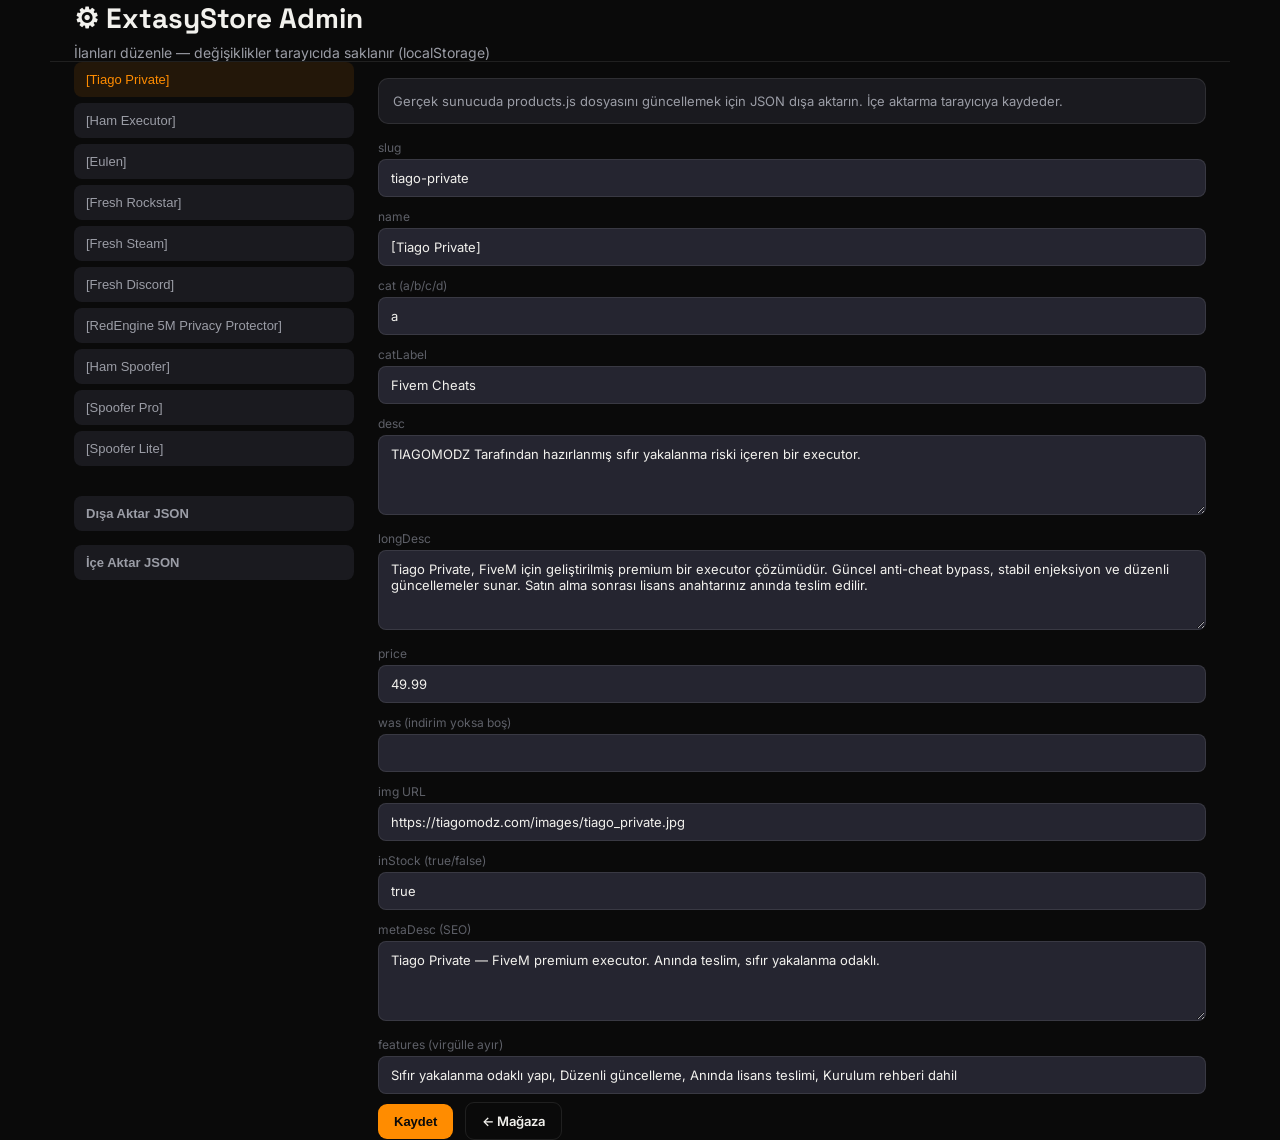
==== admin.html @ 45933689 "İlk yükleme" ====
<!DOCTYPE html>
<html lang="tr">
<head>
<meta charset="UTF-8">
<meta name="viewport" content="width=device-width, initial-scale=1.0">
<title>Admin — ExtasyStore</title>
<link rel="stylesheet" href="store.css">
<link href="https://fonts.googleapis.com/css2?family=Space+Grotesk:wght@500;600;700&family=Inter:wght@400;500;600;700&display=swap" rel="stylesheet">
<style>
  :root{--bg:#0A0A0A;--surface:#1A1A1F;--surface-2:#252530;--border:rgba(255,255,255,0.09);--text:#F2F1ED;--text-dim:#9B9DA6;--text-faint:#5E6068;--accent:#FF8C00;--accent-ink:#0A0A0A;--accent-dim:rgba(255,140,0,0.10);--display:'Space Grotesk',sans-serif;--body:'Inter',sans-serif;}
  *{margin:0;padding:0;box-sizing:border-box;}
  body{background:var(--bg);color:var(--text);font-family:var(--body);}
  .wrap{max-width:1180px;margin:0 auto;padding:0 24px;}
  header{padding:24px 0;border-bottom:1px solid var(--border);}
  h1{font-family:var(--display);font-size:28px;}
  .btn{font-weight:600;font-size:13px;border:none;border-radius:9px;padding:10px 16px;cursor:pointer;background:var(--accent);color:var(--accent-ink);margin-right:8px;margin-top:8px;}
  .btn-ghost{background:transparent;border:1px solid var(--border);color:var(--text);}
  .note{font-size:13px;color:var(--text-dim);margin:16px 0;padding:14px;background:var(--surface);border-radius:10px;border:1px solid var(--border);}
</style>
</head>
<body>
<header class="wrap">
  <h1>⚙ ExtasyStore Admin</h1>
  <p style="color:var(--text-dim);margin-top:8px;font-size:14px;">İlanları düzenle — değişiklikler tarayıcıda saklanır (localStorage)</p>
</header>
<main class="wrap admin-grid" id="adminRoot"></main>
<script src="store-config.js"></script>
<script src="products.js"></script>
<script src="lang.js"></script>
<script src="store.js"></script>
<script>
let adminProducts = JSON.parse(JSON.stringify(Store.getProducts()));
let selected = 0;

function saveOverride(){
  localStorage.setItem(Store.KEYS.productsOverride, JSON.stringify(adminProducts));
  Store.toast('Kaydedildi (localStorage)');
}

function renderAdmin(){
  const root = document.getElementById('adminRoot');
  const p = adminProducts[selected];
  root.innerHTML = `
    <div class="admin-list">
      ${adminProducts.map((x,i) => `<button type="button" class="${i===selected?'active':''}" data-i="${i}">${x.name}</button>`).join('')}
      <div style="margin-top:16px;">
        <button type="button" class="btn" id="exportBtn">${t('export')} JSON</button>
        <button type="button" class="btn btn-ghost" id="importBtn">${t('import')} JSON</button>
        <input type="file" id="importFile" accept=".json" hidden />
      </div>
    </div>
    <div>
      <p class="note">Gerçek sunucuda products.js dosyasını güncellemek için JSON dışa aktarın. İçe aktarma tarayıcıya kaydeder.</p>
      <form class="admin-form" id="editForm">
        <label>slug</label><input name="slug" value="${p.slug}" />
        <label>name</label><input name="name" value="${p.name.replace(/"/g,'&quot;')}" />
        <label>cat (a/b/c/d)</label><input name="cat" value="${p.cat}" />
        <label>catLabel</label><input name="catLabel" value="${p.catLabel}" />
        <label>desc</label><textarea name="desc">${p.desc}</textarea>
        <label>longDesc</label><textarea name="longDesc">${p.longDesc||''}</textarea>
        <label>price</label><input name="price" type="number" step="0.01" value="${p.price}" />
        <label>was (indirim yoksa boş)</label><input name="was" type="number" step="0.01" value="${p.was||''}" />
        <label>img URL</label><input name="img" value="${p.img||''}" />
        <label>inStock (true/false)</label><input name="inStock" value="${p.inStock !== false}" />
        <label>metaDesc (SEO)</label><textarea name="metaDesc">${p.metaDesc||''}</textarea>
        <label>features (virgülle ayır)</label><input name="features" value="${(p.features||[]).join(', ')}" />
        <button type="submit" class="btn">${t('save')}</button>
        <a href="Prototip 2.1.html" class="btn btn-ghost" style="display:inline-block;text-decoration:none;">← Mağaza</a>
      </form>
    </div>`;
  root.querySelectorAll('.admin-list button[data-i]').forEach(btn => {
    btn.onclick = () => { selected = +btn.dataset.i; renderAdmin(); };
  });
  document.getElementById('editForm').onsubmit = e => {
    e.preventDefault();
    const f = e.target;
    adminProducts[selected] = {
      ...adminProducts[selected],
      slug: f.slug.value.trim(),
      name: f.name.value,
      cat: f.cat.value,
      catLabel: f.catLabel.value,
      desc: f.desc.value,
      longDesc: f.longDesc.value,
      price: parseFloat(f.price.value) || 0,
      was: f.was.value ? parseFloat(f.was.value) : null,
      img: f.img.value,
      inStock: f.inStock.value !== 'false',
      metaDesc: f.metaDesc.value,
      features: f.features.value.split(',').map(s => s.trim()).filter(Boolean)
    };
    saveOverride();
  };
  document.getElementById('exportBtn').onclick = () => {
    const blob = new Blob([JSON.stringify(adminProducts, null, 2)], {type:'application/json'});
    const a = document.createElement('a');
    a.href = URL.createObjectURL(blob);
    a.download = 'products-export.json';
    a.click();
  };
  document.getElementById('importBtn').onclick = () => document.getElementById('importFile').click();
  document.getElementById('importFile').onchange = e => {
    const file = e.target.files[0];
    if(!file) return;
    const r = new FileReader();
    r.onload = () => {
      try {
        adminProducts = JSON.parse(r.result);
        selected = 0;
        saveOverride();
        renderAdmin();
      } catch { alert('Geçersiz JSON'); }
    };
    r.readAsText(file);
  };
}
document.addEventListener('DOMContentLoaded', () => {
  Store.init({ nav: false });
  renderAdmin();
});
</script>
</body>
</html>
---- store.css ----
/* ExtasyStore — ortak bileşen stilleri + light tema */

[data-theme="light"]{
  --bg:#F2F1ED;
  --surface:#FFFFFF;
  --surface-2:#E8E7E3;
  --border:rgba(0,0,0,0.10);
  --border-soft:rgba(0,0,0,0.06);
  --text:#0A0A0A;
  --text-dim:#4A4A52;
  --text-faint:#7A7A85;
  --accent-ink:#FFFFFF;
}
[data-theme="light"] body{
  background-image:
    radial-gradient(circle at 12% 8%, rgba(255,140,0,0.08), transparent 40%),
    radial-gradient(circle at 88% 20%, rgba(75,61,184,0.06), transparent 45%);
}
[data-theme="light"] .nav{background:rgba(242,241,237,0.92);}

/* ── Nav düzeni (çift satır — çarpışmayı önler) ── */
.nav-shell{
  display:flex;flex-direction:column;gap:10px;
  padding:12px 0;
}
header.nav .nav-inner{
  height:auto;min-height:48px;
  flex-wrap:nowrap;
}
.nav-right{
  flex-shrink:0;
  gap:10px;
  align-items:center;
}
.nav-tools{
  display:flex;align-items:center;justify-content:flex-end;
  flex-wrap:wrap;gap:8px;
  padding-top:10px;
  border-top:1px solid var(--border-soft);
}
.nav-tools-group{
  display:flex;align-items:center;gap:8px;flex-wrap:wrap;
}
#storeNavExtras{
  display:flex;align-items:center;gap:8px;flex-wrap:wrap;
  width:100%;justify-content:flex-end;
}

/* Nav extras */
.nav-search{
  background:var(--surface);border:1px solid var(--border);border-radius:9px;
  padding:8px 12px;font-size:13px;color:var(--text);
  width:200px;max-width:100%;font-family:inherit;flex-shrink:1;
}
.nav-search::placeholder{color:var(--text-faint);}
.nav-icon-btn{
  position:relative;background:var(--surface);border:1px solid var(--border);
  border-radius:9px;width:40px;height:40px;display:flex;align-items:center;justify-content:center;
  font-size:16px;color:var(--text-dim);transition:border-color .15s;
  flex-shrink:0;
}
.nav-icon-btn:hover{border-color:rgba(255,140,0,0.4);color:var(--text);}
.nav-badge{
  position:absolute;top:-4px;right:-4px;min-width:18px;height:18px;padding:0 5px;
  background:var(--accent);color:var(--accent-ink);font-size:10px;font-weight:700;
  border-radius:20px;display:flex;align-items:center;justify-content:center;font-family:var(--mono);
}
.lang-toggle,.theme-toggle{
  font-size:12px;font-weight:600;padding:7px 10px;border-radius:8px;
  background:var(--surface);border:1px solid var(--border);color:var(--text-dim);cursor:pointer;
  flex-shrink:0;white-space:nowrap;
}

/* Product card extras */
.product-card.out-of-stock{opacity:0.72;}
.product-card-actions{display:flex;gap:6px;margin-top:8px;flex-wrap:wrap;}
.product-card-actions .btn{flex:1;min-width:0;padding:9px 10px;font-size:12px;justify-content:center;}
.product-thumb{position:relative;}

/* Promosyon etiketleri — sol üst, yan yana / alt alta düzgün */
.card-top-badges{
  position:absolute;top:8px;left:8px;
  display:flex;flex-direction:row;flex-wrap:wrap;gap:4px;
  max-width:calc(100% - 52px);
  z-index:2;
  pointer-events:none;
}
.card-top-badges .badge,
.card-stock-badge .badge{
  position:static !important;
  top:auto !important;left:auto !important;
  display:inline-block;
  white-space:nowrap;
  font-size:9px;
  padding:3px 7px;
}

/* Stok etiketi — sol alt (promosyon etiketlerinden ayrı) */
.card-stock-badge{
  position:absolute;bottom:8px;left:8px;z-index:2;
  pointer-events:none;
}
.badge.discount{background:#E53935;color:#fff;}
.badge.stock-ok{background:rgba(76,175,80,0.9);color:#fff;}
.badge.stock-no{background:rgba(120,120,120,0.9);color:#fff;}
.card-quick-actions{
  position:absolute;top:8px;right:8px;display:flex;flex-direction:column;gap:6px;z-index:2;
}
.icon-btn-sm{
  width:30px;height:30px;border-radius:8px;border:1px solid var(--border);
  background:rgba(10,10,10,0.6);color:var(--text);font-size:14px;
  display:flex;align-items:center;justify-content:center;cursor:pointer;
}
.icon-btn-sm.active{background:var(--accent);color:var(--accent-ink);border-color:var(--accent);}
.icon-btn-sm.compare-on{background:var(--tag-violet);color:#fff;border-color:var(--tag-violet);}

/* Toast — son satın alma */
.toast-wrap{
  position:fixed;bottom:24px;left:24px;z-index:999;display:flex;flex-direction:column;gap:10px;
}
.toast{
  background:var(--surface);border:1px solid var(--border);border-radius:12px;
  padding:12px 16px;font-size:13px;color:var(--text-dim);box-shadow:0 12px 40px rgba(0,0,0,0.35);
  animation:toastIn .35s ease;max-width:320px;
}
.toast b{color:var(--accent);font-weight:600;}
@keyframes toastIn{from{opacity:0;transform:translateY(12px);}to{opacity:1;transform:none;}}

/* Ürün karşılaştırma bar */
.compare-bar{
  position:fixed;bottom:0;left:0;right:0;z-index:90;
  background:var(--surface);border-top:1px solid var(--border);
  padding:14px 24px;display:none;align-items:center;justify-content:space-between;gap:16px;flex-wrap:wrap;
}
.compare-bar.show{display:flex;}
.compare-bar-items{display:flex;gap:10px;flex-wrap:wrap;align-items:center;}
.compare-chip{
  background:var(--surface-2);border:1px solid var(--border);border-radius:8px;
  padding:6px 10px;font-size:12px;display:flex;align-items:center;gap:8px;
}
.compare-chip button{background:none;border:none;color:var(--text-faint);cursor:pointer;font-size:14px;}

/* Karşılaştırma tablosu */
.compare-table-wrap{overflow-x:auto;margin-top:24px;}
.compare-table{
  width:100%;border-collapse:collapse;font-size:14px;
}
.compare-table th,.compare-table td{
  border:1px solid var(--border-soft);padding:14px 16px;text-align:left;
}
.compare-table th{background:var(--surface-2);font-family:var(--display);font-weight:600;}
.compare-table .label{color:var(--text-faint);font-size:12px;text-transform:uppercase;letter-spacing:0.5px;}

/* Galeri */
.gallery-main{
  max-width:220px;max-height:220px;border-radius:12px;
  box-shadow:0 8px 32px rgba(0,0,0,0.4);object-fit:contain;
}
.gallery-thumbs{display:flex;gap:8px;margin-top:16px;flex-wrap:wrap;justify-content:center;}
.gallery-thumb{
  width:52px;height:52px;border-radius:8px;border:2px solid transparent;
  object-fit:cover;cursor:pointer;opacity:0.65;transition:opacity .15s,border-color .15s;
}
.gallery-thumb.active,.gallery-thumb:hover{opacity:1;border-color:var(--accent);}

/* Güven rozetleri */
.trust-row{
  display:grid;grid-template-columns:repeat(4,1fr);gap:12px;margin:24px 0;
}
.trust-item{
  background:var(--surface);border:1px solid var(--border-soft);border-radius:var(--radius-sm);
  padding:14px;text-align:center;font-size:12px;color:var(--text-dim);
}
.trust-item span{display:block;font-size:20px;margin-bottom:6px;}

/* Teslimat timeline */
.timeline{
  display:flex;justify-content:space-between;gap:12px;margin:24px 0;position:relative;
}
.timeline::before{
  content:"";position:absolute;top:18px;left:10%;right:10%;height:2px;background:var(--border);
}
.timeline-step{
  flex:1;text-align:center;position:relative;z-index:1;
}
.timeline-dot{
  width:36px;height:36px;border-radius:50%;background:var(--accent);color:var(--accent-ink);
  display:flex;align-items:center;justify-content:center;font-weight:700;font-size:14px;
  margin:0 auto 10px;font-family:var(--display);
}
.timeline-step span{font-size:12px;color:var(--text-dim);}

/* Kupon */
.coupon-row{display:flex;gap:8px;}
.coupon-row input{
  flex:1;background:var(--surface-2);border:1px solid var(--border);border-radius:8px;
  padding:10px 12px;color:var(--text);font-family:inherit;font-size:13px;
}
.coupon-msg{font-size:12px;margin-top:6px;}
.coupon-msg.ok{color:#4CAF50;}
.coupon-msg.err{color:#E53935;}

/* Benzer ürünler */
.related-grid{display:grid;grid-template-columns:repeat(3,1fr);gap:16px;margin-top:20px;}
.related-card{
  background:var(--surface);border:1px solid var(--border-soft);border-radius:var(--radius);
  padding:16px;display:flex;gap:12px;align-items:center;transition:border-color .15s;
}
.related-card:hover{border-color:rgba(255,140,0,0.35);}
.related-card img{width:56px;height:56px;border-radius:8px;object-fit:cover;}
.related-card h4{font-family:var(--display);font-size:14px;margin-bottom:4px;}
.related-card .price{font-weight:700;color:var(--accent);font-size:14px;}

/* Sepet sayfası */
.cart-layout{display:grid;grid-template-columns:1.2fr 0.8fr;gap:32px;padding:40px 0 80px;}
.cart-item{
  display:flex;gap:16px;padding:18px;background:var(--surface);
  border:1px solid var(--border-soft);border-radius:var(--radius);margin-bottom:12px;
}
.cart-item img{width:72px;height:72px;border-radius:8px;object-fit:cover;}
.cart-summary{
  background:var(--surface);border:1px solid var(--border);border-radius:var(--radius);padding:24px;
  height:fit-content;position:sticky;top:96px;
}
.qty-control{display:flex;align-items:center;gap:8px;}
.qty-control button{
  width:28px;height:28px;border-radius:6px;border:1px solid var(--border);
  background:var(--surface-2);color:var(--text);cursor:pointer;
}

/* Admin */
.admin-grid{display:grid;grid-template-columns:280px 1fr;gap:24px;padding:32px 0 80px;}
.admin-list button{
  width:100%;text-align:left;padding:10px 12px;border-radius:8px;border:1px solid var(--border-soft);
  background:var(--surface);color:var(--text-dim);margin-bottom:6px;cursor:pointer;font-size:13px;
}
.admin-list button.active{background:var(--accent-dim);border-color:var(--accent);color:var(--accent);}
.admin-form label{display:block;font-size:12px;color:var(--text-faint);margin:12px 0 4px;}
.admin-form input,.admin-form textarea,.admin-form select{
  width:100%;padding:10px 12px;border-radius:8px;border:1px solid var(--border);
  background:var(--surface-2);color:var(--text);font-family:inherit;font-size:13px;
}
.admin-form textarea{min-height:80px;resize:vertical;}

@media(max-width:980px){
  .nav-search{width:160px;}
  .nav-right .status-pill{display:none;}
  .nav-right .btn-ghost{display:none;}
  .trust-row{grid-template-columns:repeat(2,1fr);}
  .related-grid{grid-template-columns:1fr;}
  .cart-layout,.admin-grid{grid-template-columns:1fr;}
  .timeline{flex-direction:column;}
  .timeline::before{display:none;}
}
@media(max-width:640px){
  .nav-tools{justify-content:center;}
  #storeNavExtras{justify-content:center;}
  .nav-search{width:100%;order:-1;}
}
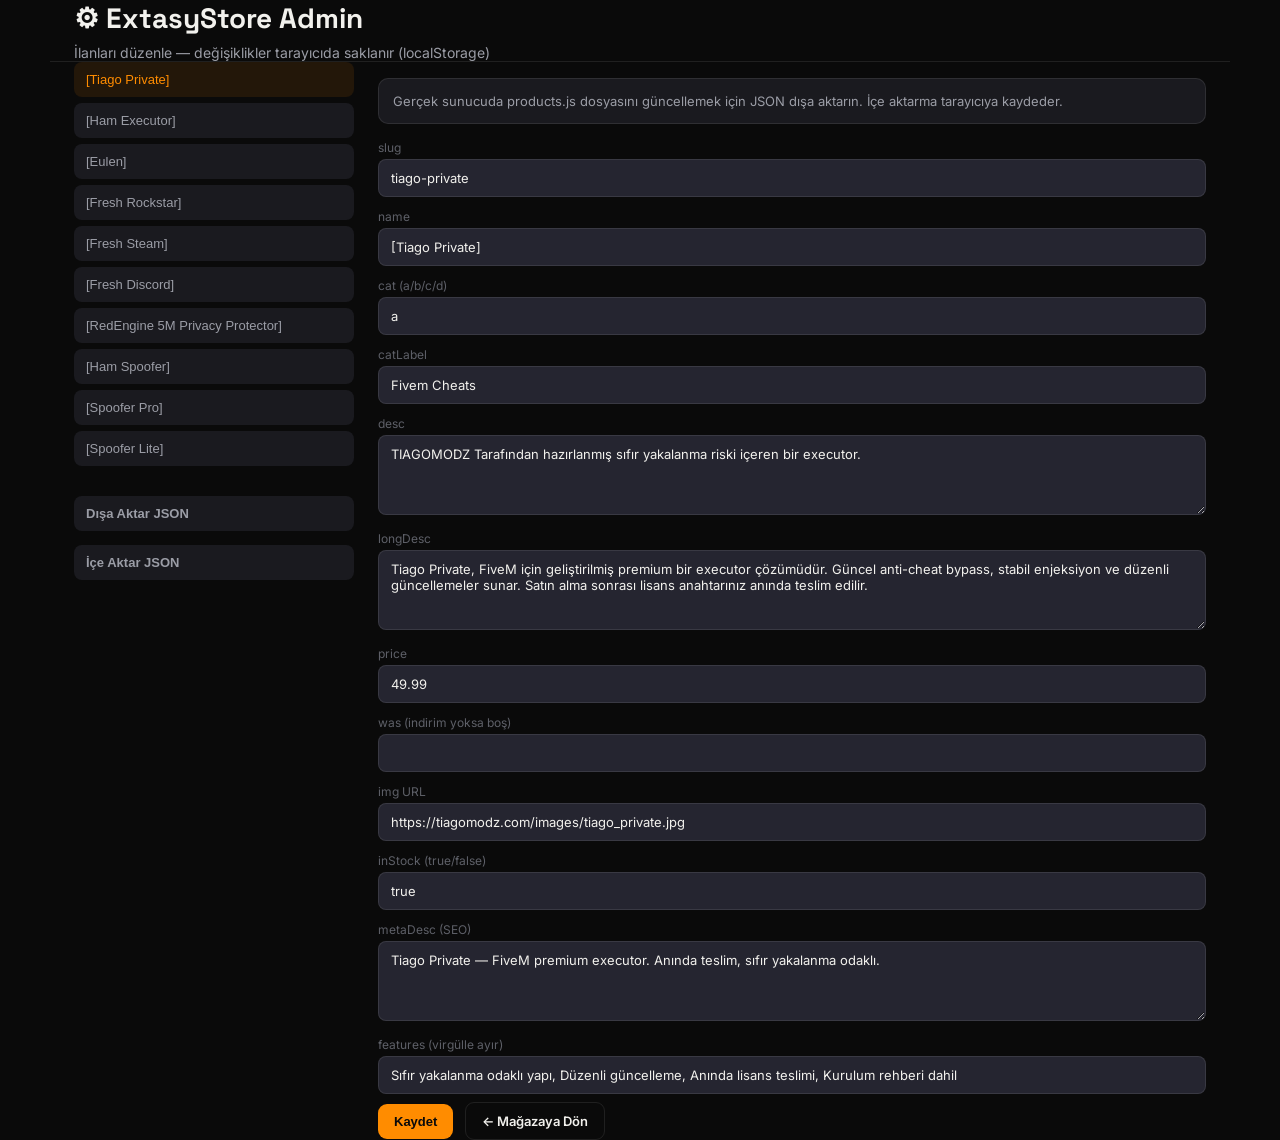
==== commit 67989179: "update Cum 19.06.2026 18:42:39,54" ====
--- a/admin.html
+++ b/admin.html
@@ -3,7 +3,7 @@
 <head>
 <meta charset="UTF-8">
 <meta name="viewport" content="width=device-width, initial-scale=1.0">
-<title>Admin — ExtasyStore</title>
+<title data-i18n="seoAdminTitle">Admin — ExtasyStore</title>
 <link rel="stylesheet" href="store.css">
 <link href="https://fonts.googleapis.com/css2?family=Space+Grotesk:wght@500;600;700&family=Inter:wght@400;500;600;700&display=swap" rel="stylesheet">
 <style>
@@ -21,11 +21,12 @@
 <body>
 <header class="wrap">
   <h1>⚙ ExtasyStore Admin</h1>
-  <p style="color:var(--text-dim);margin-top:8px;font-size:14px;">İlanları düzenle — değişiklikler tarayıcıda saklanır (localStorage)</p>
+  <p style="color:var(--text-dim);margin-top:8px;font-size:14px;" data-i18n="adminSubtitle">İlanları düzenle — değişiklikler tarayıcıda saklanır (localStorage)</p>
 </header>
 <main class="wrap admin-grid" id="adminRoot"></main>
 <script src="store-config.js"></script>
 <script src="products.js"></script>
+<script src="products-i18n.js"></script>
 <script src="lang.js"></script>
 <script src="store.js"></script>
 <script>
@@ -34,7 +35,7 @@
 
 function saveOverride(){
   localStorage.setItem(Store.KEYS.productsOverride, JSON.stringify(adminProducts));
-  Store.toast('Kaydedildi (localStorage)');
+  Store.toast(t('savedToast'));
 }
 
 function renderAdmin(){
@@ -50,7 +51,7 @@
       </div>
     </div>
     <div>
-      <p class="note">Gerçek sunucuda products.js dosyasını güncellemek için JSON dışa aktarın. İçe aktarma tarayıcıya kaydeder.</p>
+      <p class="note">${t('adminNote')}</p>
       <form class="admin-form" id="editForm">
         <label>slug</label><input name="slug" value="${p.slug}" />
         <label>name</label><input name="name" value="${p.name.replace(/"/g,'&quot;')}" />
@@ -59,13 +60,13 @@
         <label>desc</label><textarea name="desc">${p.desc}</textarea>
         <label>longDesc</label><textarea name="longDesc">${p.longDesc||''}</textarea>
         <label>price</label><input name="price" type="number" step="0.01" value="${p.price}" />
-        <label>was (indirim yoksa boş)</label><input name="was" type="number" step="0.01" value="${p.was||''}" />
+        <label>${t('wasLabel')}</label><input name="was" type="number" step="0.01" value="${p.was||''}" />
         <label>img URL</label><input name="img" value="${p.img||''}" />
         <label>inStock (true/false)</label><input name="inStock" value="${p.inStock !== false}" />
         <label>metaDesc (SEO)</label><textarea name="metaDesc">${p.metaDesc||''}</textarea>
-        <label>features (virgülle ayır)</label><input name="features" value="${(p.features||[]).join(', ')}" />
+        <label>${t('featuresLabel')}</label><input name="features" value="${(p.features||[]).join(', ')}" />
         <button type="submit" class="btn">${t('save')}</button>
-        <a href="Prototip 2.1.html" class="btn btn-ghost" style="display:inline-block;text-decoration:none;">← Mağaza</a>
+        <a href="index.html" class="btn btn-ghost" style="display:inline-block;text-decoration:none;">${t('backStore')}</a>
       </form>
     </div>`;
   root.querySelectorAll('.admin-list button[data-i]').forEach(btn => {
@@ -109,7 +110,7 @@
         selected = 0;
         saveOverride();
         renderAdmin();
-      } catch { alert('Geçersiz JSON'); }
+      } catch { alert(t('invalidJson')); }
     };
     r.readAsText(file);
   };
@@ -117,6 +118,7 @@
 document.addEventListener('DOMContentLoaded', () => {
   Store.init({ nav: false });
   renderAdmin();
+  window.onLangChange = function() { renderAdmin(); };
 });
 </script>
 </body>
--- a/store.css
+++ b/store.css
@@ -65,6 +65,7 @@
   background:var(--accent);color:var(--accent-ink);font-size:10px;font-weight:700;
   border-radius:20px;display:flex;align-items:center;justify-content:center;font-family:var(--mono);
 }
+.nav-badge.is-zero{display:none;}
 .lang-toggle,.theme-toggle{
   font-size:12px;font-weight:600;padding:7px 10px;border-radius:8px;
   background:var(--surface);border:1px solid var(--border);color:var(--text-dim);cursor:pointer;
